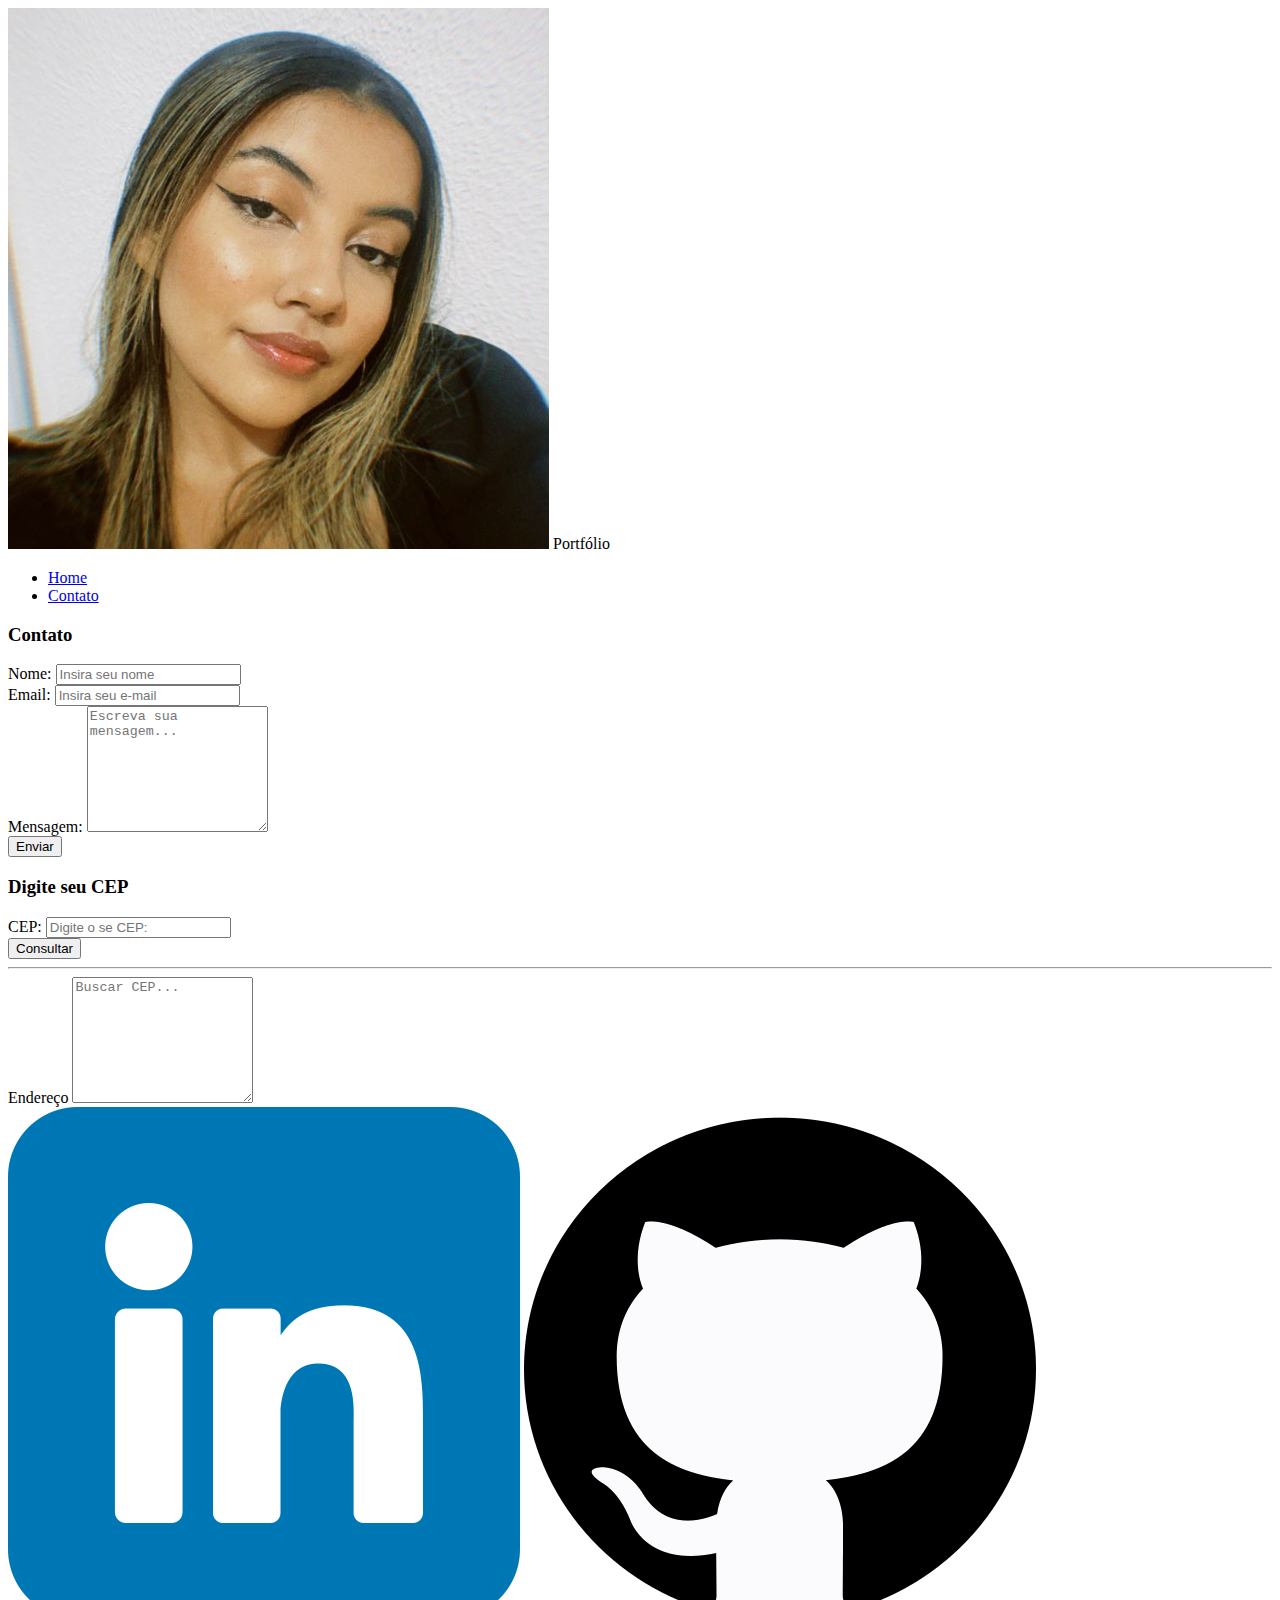
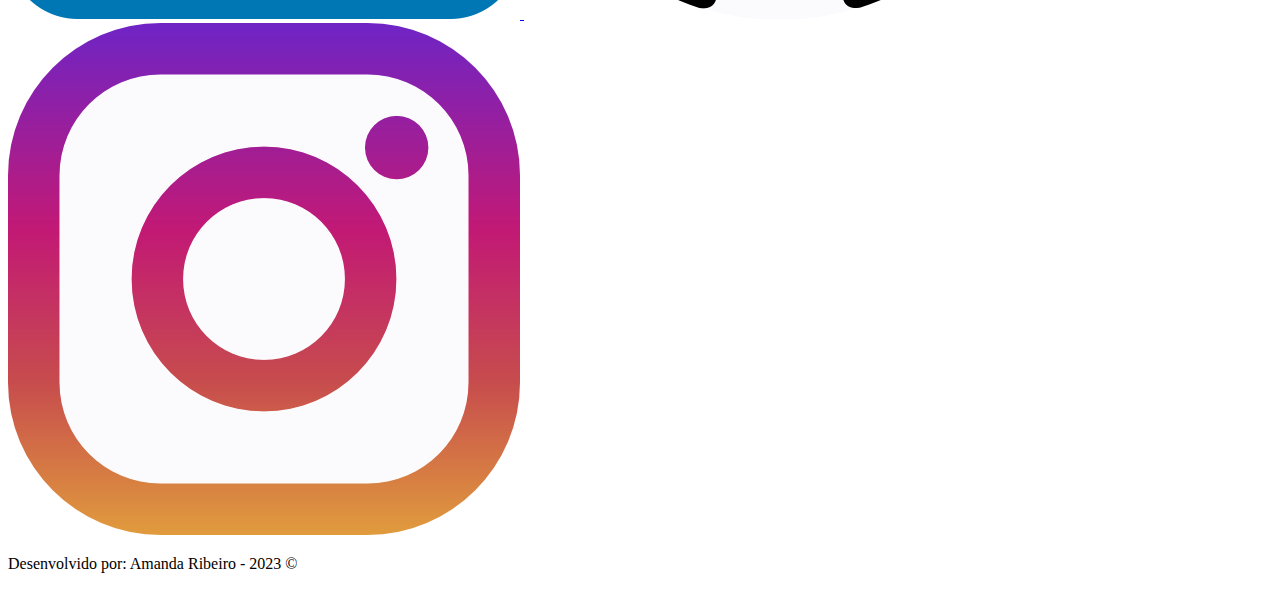
==== contato.html @ c33d9398 "HTML Portifolio" ====
<!DOCTYPE html>
<html lang="en">

<head>
    <meta charset="UTF-8">
    <meta http-equiv="X-UA-Compatible" content="IE=edge">
    <meta name="viewport" content="width=device-width, initial-scale=1.0">
    <title>Contatos - Amanda Ribeiro</title>
</head>

<body>
    <nav>
        <div>
            <img src="assets/images/amanda_ico.PNG" alt="Logo da pagina">
            <span>Portfólio</span>
        </div>
        <ul>
            <li><a href="index.html">Home</a></li>
            <li><a href="contato.html">Contato</a></li>
        </ul>
    </nav>

    <main>
        <section>
            <h3>Contato</h3>
            <form>
                <div>
                    <label for="name">Nome:</label>
                    <input id="nome" name="nome" type="text" placeholder="Insira seu nome">
                    <div id="txtNome"></div>
                </div>

                <div>
                    <label for="email"> Email:</label>
                    <input id="email" name="email" type="email" placeholder="Insira seu e-mail">
                    <div id="txtEmail"></div>
                </div>

                <div>
                    <label>Mensagem:</label>
                    <textarea id="mensagem" name="mensagem" rows="8" placeholder="Escreva sua mensagem..."></textarea>
                    <div id="txtMensagem"></div>
                </div>

                <button type="button">Enviar</button>
            </form>
        </section>

        <section>
            <h3>Digite seu CEP</h3>
            <div>
                <div>
                    <label for="cep">CEP:</label>
                    <input id="cep" name="cep" type="text" placeholder="Digite o se CEP:">
                    <div id="txtCep"></div>
                </div>
                <button type="button">Consultar</button>
                <hr>
                <div>
                    <label for="endereco">Endereço</label>
                    <textarea name="endereco" rows="8" placeholder="Buscar CEP..."></textarea>
                    <div id="txtCEP"></div>
                </div>
            </div>
        </section>
    </main>


    <footer>
        <div class="redes_sociais">
            <a href="https://www.linkedin.com/in/amanda--costa/" target="_blank">
                <img class="icons" src="assets/images/linkedin.png" alt="Linkedin">
            </a>
            <a href="https://github.com/amandaribeiro0" target="_blank">
                <img class="icons" src="assets/images/github.png" alt="Github">
            </a>
            <a href="https://instagram.com/amaanda.ribeiro?igshid=NTc4MTIwNjQ2YQ==" target="_blank">
                <img class="icons" src="assets/images/instagram.png" alt="Instagram">
            </a>
        </div>
        <p class="by">Desenvolvido por: Amanda Ribeiro - 2023 &copy;</p>

    </footer>
</body>

</html>
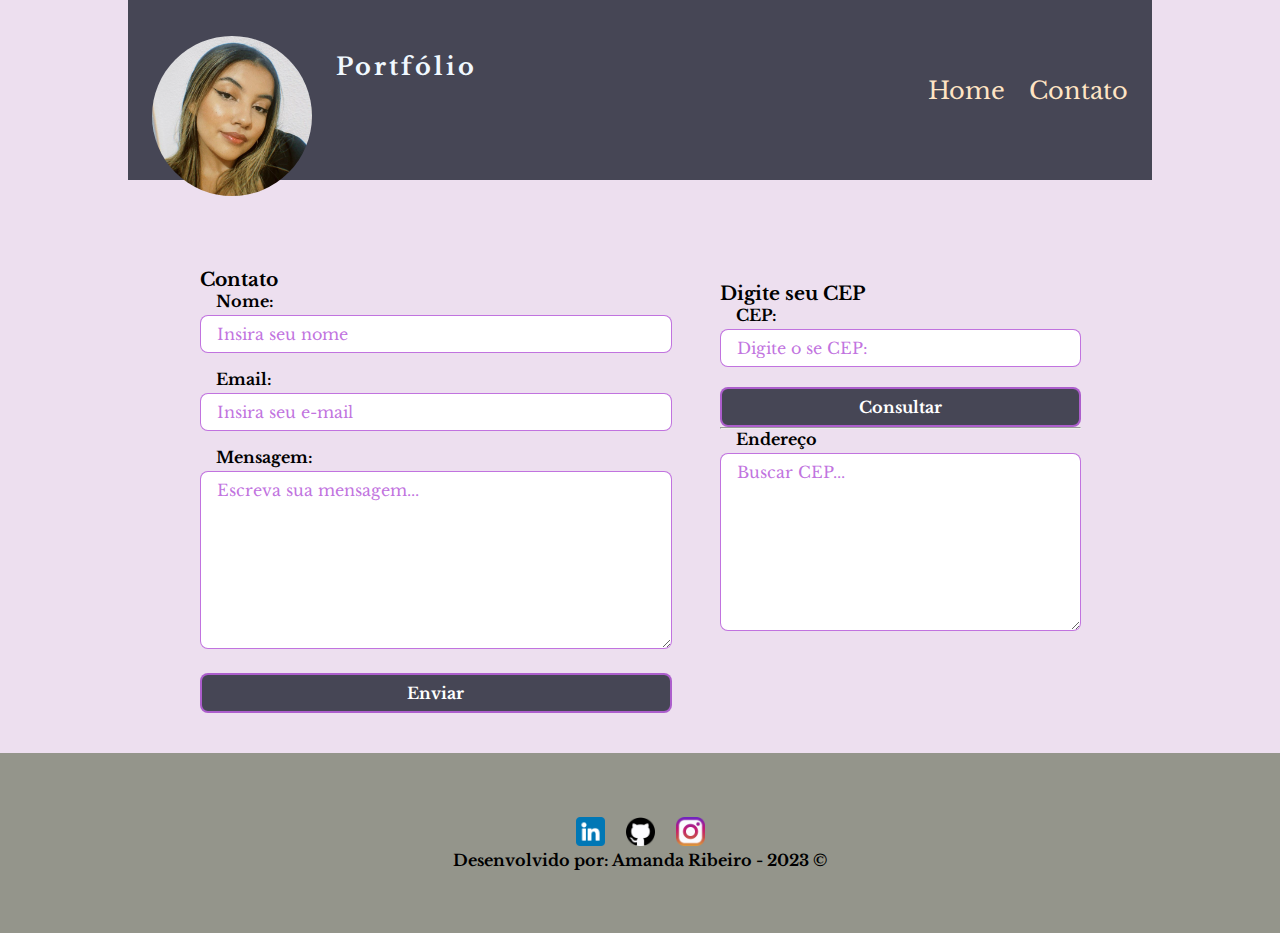
==== commit 60dc1b05: "V2_CSS" ====
--- a/contato.html
+++ b/contato.html
@@ -6,37 +6,38 @@
     <meta http-equiv="X-UA-Compatible" content="IE=edge">
     <meta name="viewport" content="width=device-width, initial-scale=1.0">
     <title>Contatos - Amanda Ribeiro</title>
+    <link rel="stylesheet" href="assets/css/style.css">
 </head>
 
 <body>
     <nav>
-        <div>
-            <img src="assets/images/amanda_ico.PNG" alt="Logo da pagina">
-            <span>Portfólio</span>
+        <div  class="logo"> 
+            <img id="img-logo" src="assets/images/amanda_ico.PNG" alt="Logo da pagina">
+            <span class="title">Portfólio</span>
         </div>
+
         <ul>
             <li><a href="index.html">Home</a></li>
             <li><a href="contato.html">Contato</a></li>
         </ul>
     </nav>
-
-    <main>
-        <section>
+    <main class="contato">
+        <section class="formulario"> 
             <h3>Contato</h3>
             <form>
-                <div>
+                <div class="campos-form">
                     <label for="name">Nome:</label>
                     <input id="nome" name="nome" type="text" placeholder="Insira seu nome">
                     <div id="txtNome"></div>
                 </div>
 
-                <div>
+                <div class="campos-form">
                     <label for="email"> Email:</label>
                     <input id="email" name="email" type="email" placeholder="Insira seu e-mail">
                     <div id="txtEmail"></div>
                 </div>
 
-                <div>
+                <div class="campos-form">
                     <label>Mensagem:</label>
                     <textarea id="mensagem" name="mensagem" rows="8" placeholder="Escreva sua mensagem..."></textarea>
                     <div id="txtMensagem"></div>
@@ -49,14 +50,14 @@
         <section>
             <h3>Digite seu CEP</h3>
             <div>
-                <div>
+                <div class="campos-form">
                     <label for="cep">CEP:</label>
                     <input id="cep" name="cep" type="text" placeholder="Digite o se CEP:">
                     <div id="txtCep"></div>
-                </div>
+                </div >
                 <button type="button">Consultar</button>
                 <hr>
-                <div>
+                <div class="campos-form">
                     <label for="endereco">Endereço</label>
                     <textarea name="endereco" rows="8" placeholder="Buscar CEP..."></textarea>
                     <div id="txtCEP"></div>
@@ -78,7 +79,7 @@
                 <img class="icons" src="assets/images/instagram.png" alt="Instagram">
             </a>
         </div>
-        <p class="by">Desenvolvido por: Amanda Ribeiro - 2023 &copy;</p>
+        <p id="desenvolvido">Desenvolvido por: Amanda Ribeiro - 2023 &copy;</p>
 
     </footer>
 </body>
--- a/assets/css/style.css
+++ b/assets/css/style.css
@@ -0,0 +1,204 @@
+@import url('https://fonts.googleapis.com/css2?family=Libre+Baskerville&display=swap');
+
+:root {
+    --background-body: #EDDFEF;
+    --header-color: #464655;
+    --footer-color: #94958B;
+}
+
+* {
+    font-family: 'Libre Baskerville', serif;
+    margin: 0;
+    padding: 0;
+    box-sizing: border-box;
+}
+
+body {
+    background-color: var(--background-body);
+}
+
+a {
+    text-decoration: none;
+}
+
+
+a:hover {
+    text-shadow: 0 0 5px rgba(185, 98, 219, 0.89);
+}
+
+ul {
+    list-style: none;
+    align-items: center;
+    display: flex;
+    gap: 1.5rem;
+    font-size: 24px;
+}
+
+main{
+    width: 80vw;
+    align-items: center;
+    justify-content: center;
+    margin: 0 auto;
+}
+
+nav {
+    background-color: var(--header-color);
+    height: 20vh;
+    margin: 0 auto;
+    width: 80vw;
+    font-size: 1.5rem;
+    padding: 2.25rem 1.5rem;
+    justify-content: space-between;
+    display: flex;
+  
+}
+
+
+nav a {
+    color: bisque;
+}
+
+footer {
+    background-color: var(--footer-color);
+    height: 20vh;
+    margin: 0 auto;
+    width: 100%;
+    font-size: 1.5rem;
+    justify-content: center;
+    align-items: center;
+    text-align: center;
+    display: flex;
+    flex-direction: column;
+    font-size: medium;
+    font-weight: 500px;
+}
+
+footer img{
+    width: 45px;
+    padding: 0 0.5rem;
+}
+
+.logo {
+    display: flex;
+    justify-content: left;
+}
+
+#img-logo {
+    border-radius: 65%;
+    width: 10rem;
+    height: 10rem;
+}
+
+.title {
+    color: aliceblue;
+    font-size: 1.5rem;
+    letter-spacing: 3px;
+    font-weight: 800;
+    margin-top: 1rem;
+    margin-left: 1.5rem;
+}
+
+#perfil{
+    margin-top: 5rem;
+}
+
+#desenvolvido{
+    display: flex;
+    margin:0;
+    font-weight: bolder;
+}
+
+.sobre{
+    margin: 0 auto;
+    display: flex;
+    align-items: center;
+    padding: 10px;
+    gap: 30px;
+    background-color: #B7B6C1;
+    border-radius:16px;
+}
+
+#foto{
+    width: 15rem;
+    box-shadow: 2px, 2 px, 5px gray;
+    border-radius: 10px;
+}
+
+#meu_video {
+    margin-bottom: 5rem;
+    justify-content: center;
+    align-items: center;
+    margin: 0 auto;
+    text-align: center;
+    margin-bottom: 2rem;
+}
+
+#video {
+    width: 60vw;
+    display: block;
+    border-radius: 8px;
+    margin-top: 2rem;
+}
+
+/*Página de Contato*/
+
+.contato {
+    display: flex;
+    gap: 3rem;
+    justify-content: center;
+    padding: 40px;
+}
+
+.endereco {
+    color: rgba(185, 98, 219, 0.89);
+    font-size: 1rem;
+}
+
+.formulario {
+    margin-top: 3rem;
+    width: 50%;
+}
+
+label {
+    margin-left: 1rem;
+    font-weight: bold;
+}
+
+input,
+textarea,
+button {
+   
+    width: 100%;
+    margin-top: 0.25rem;
+    padding: 0.5rem 1rem;
+    border-radius: 8px;
+    font-size: 1rem;
+    color: black;
+}
+
+input::placeholder,
+textarea::placeholder {
+    color: rgba(185, 98, 219, 0.89);
+}
+
+input,
+textarea {
+    border: 1px solid rgba(185, 98, 219, 0.89);
+}
+
+button {
+    background-color: var(--header-color);
+    color: white;
+    font-weight: bold;
+    cursor: pointer;
+    border: 2px solid rgba(185, 98, 219, 0.89);
+}
+
+button:hover {
+    background-color:rgba(185, 98, 219, 0.89);
+    color: rgb(98, 0, 255);
+}
+
+.campos-form {
+    margin-bottom: 1rem;
+}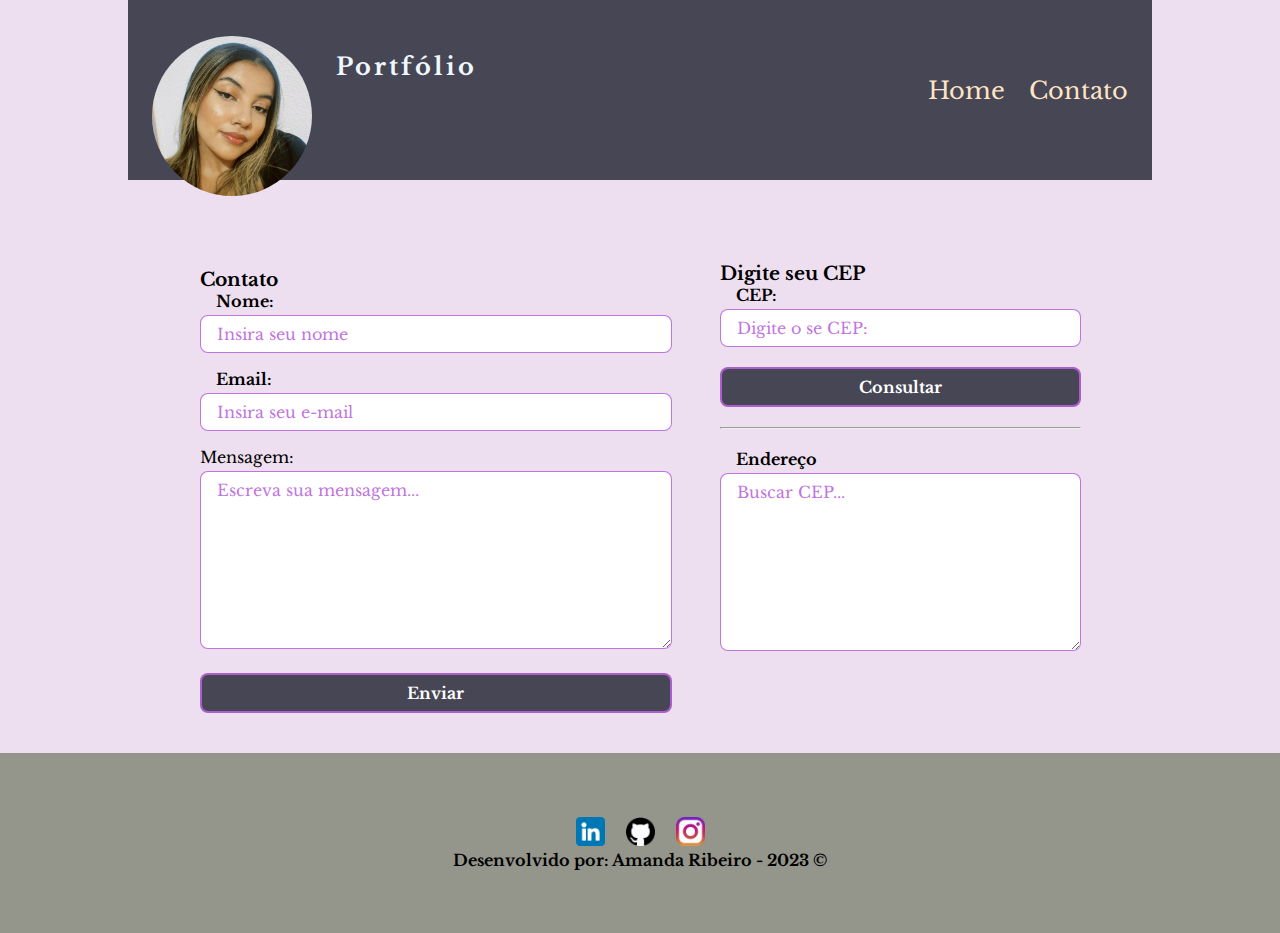
==== commit debdb419: "MVP Portfolio" ====
--- a/contato.html
+++ b/contato.html
@@ -27,23 +27,23 @@
             <form>
                 <div class="campos-form">
                     <label for="name">Nome:</label>
-                    <input id="nome" name="nome" type="text" placeholder="Insira seu nome">
+                    <input onkeyup="validarNome()" id="nome" name="nome" type="text" placeholder="Insira seu nome">
                     <div id="txtNome"></div>
                 </div>
 
                 <div class="campos-form">
                     <label for="email"> Email:</label>
-                    <input id="email" name="email" type="email" placeholder="Insira seu e-mail">
+                    <input onkeyup="validarEmail()" id="email" name="email" type="email" placeholder="Insira seu e-mail">
                     <div id="txtEmail"></div>
                 </div>
 
                 <div class="campos-form">
-                    <label>Mensagem:</label>
-                    <textarea id="mensagem" name="mensagem" rows="8" placeholder="Escreva sua mensagem..."></textarea>
+                    <labe for="mensagem">Mensagem:</label>
+                    <textarea onkeyup="validarMensagem()" id="mensagem" name="mensagem" rows="8" placeholder="Escreva sua mensagem..."></textarea>
                     <div id="txtMensagem"></div>
                 </div>
 
-                <button type="button">Enviar</button>
+                <button onclick="enviarForm()" type="button">Enviar</button>
             </form>
         </section>
 
@@ -52,14 +52,16 @@
             <div>
                 <div class="campos-form">
                     <label for="cep">CEP:</label>
-                    <input id="cep" name="cep" type="text" placeholder="Digite o se CEP:">
+                    <input  onkeyup="validarCep()" id="cep" name="cep" type="text" placeholder="Digite o se CEP:">
                     <div id="txtCep"></div>
                 </div >
-                <button type="button">Consultar</button>
+                <button onclick="consultarCep()" type="button">Consultar</button>
+                <br><br>
                 <hr>
+                <br>
                 <div class="campos-form">
                     <label for="endereco">Endereço</label>
-                    <textarea name="endereco" rows="8" placeholder="Buscar CEP..."></textarea>
+                    <textarea id="dados" name="endereco" rows="8" placeholder="Buscar CEP..."></textarea>
                     <div id="txtCEP"></div>
                 </div>
             </div>
@@ -82,6 +84,8 @@
         <p id="desenvolvido">Desenvolvido por: Amanda Ribeiro - 2023 &copy;</p>
 
     </footer>
+
+    <script src="script.js"></script>
 </body>
 
 </html>--- a/assets/css/style.css
+++ b/assets/css/style.css
@@ -125,20 +125,15 @@
 }
 
 #meu_video {
+    width: 60vw;
+    margin-top: 15%;
     margin-bottom: 5rem;
     justify-content: center;
     align-items: center;
     margin: 0 auto;
     text-align: center;
-    margin-bottom: 2rem;
-}
-
-#video {
-    width: 60vw;
-    display: block;
-    border-radius: 8px;
-    margin-top: 2rem;
-}
+}
+
 
 /*Página de Contato*/
 
@@ -158,6 +153,8 @@
     margin-top: 3rem;
     width: 50%;
 }
+
+
 
 label {
     margin-left: 1rem;
